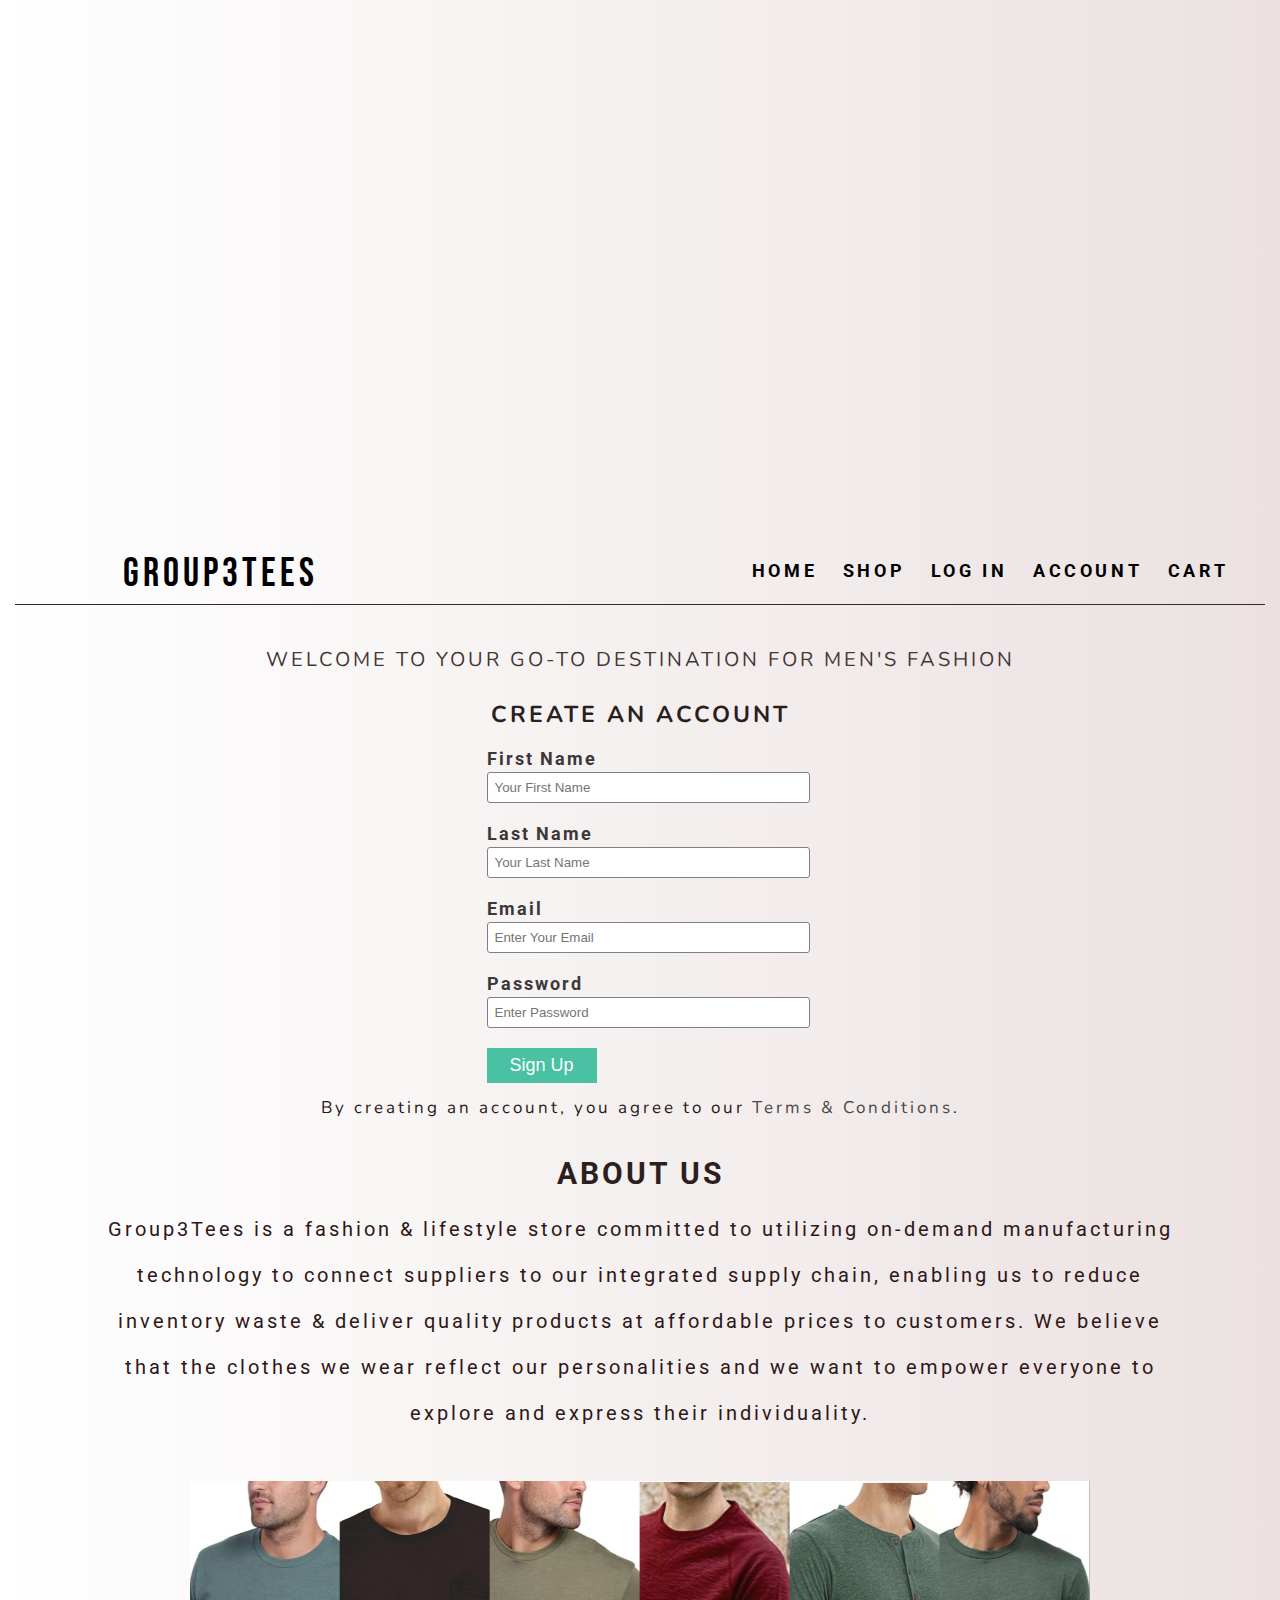
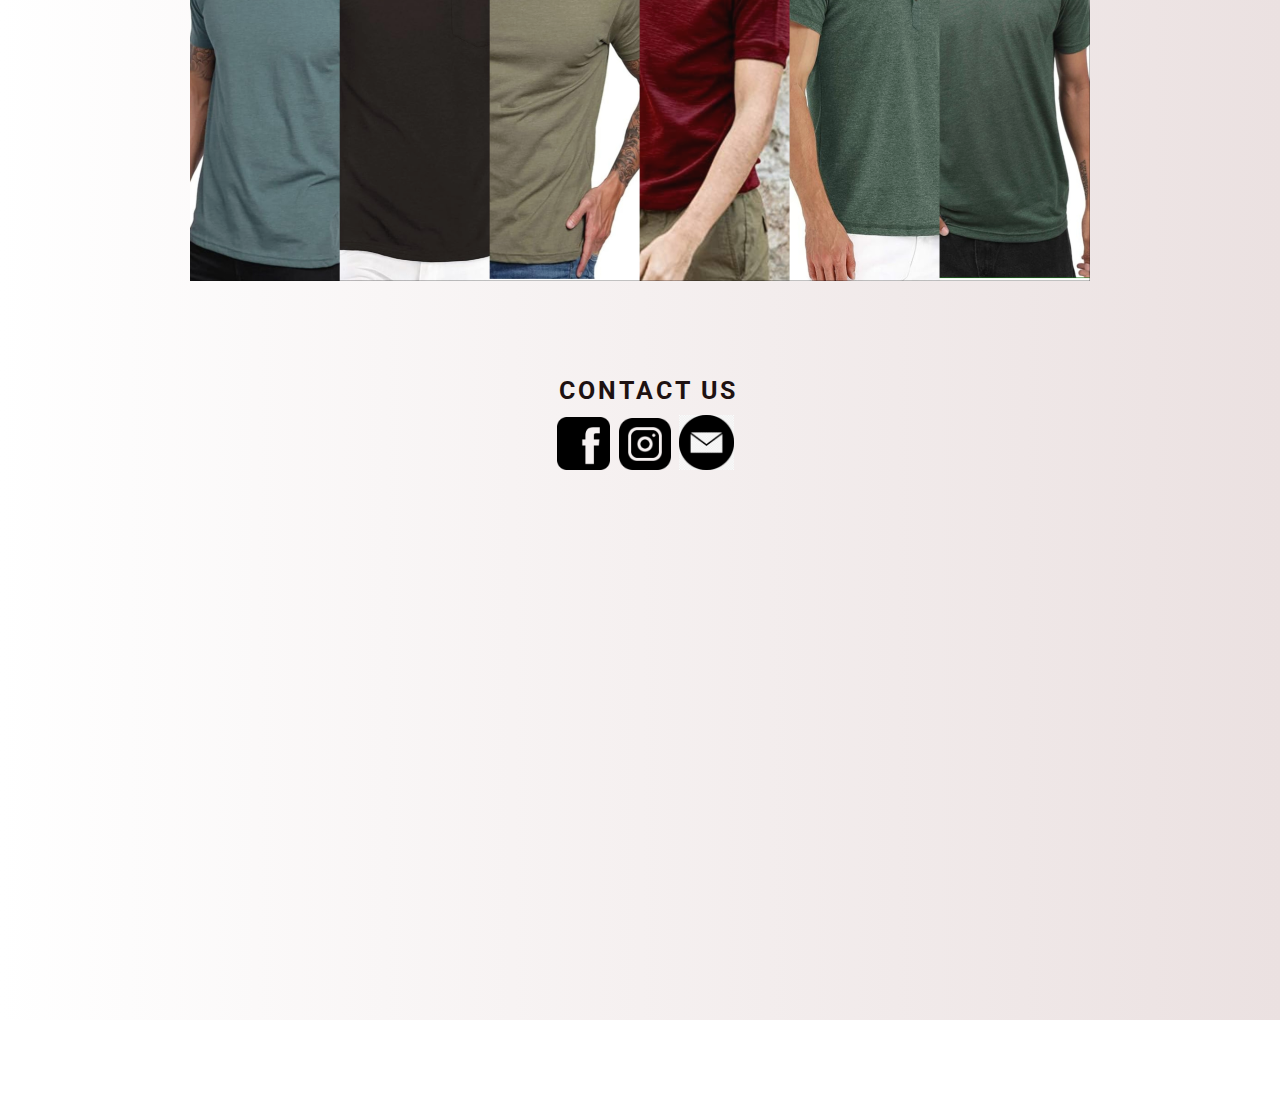
==== account.html @ 09bd8822 "Add files via upload" ====
<!DOCTYPE html> 
<html> 
<meta charset="utf-9">
<meta name="viewport" content="width=device-width, initial-scale=1.0">
<link rel="stylesheet" href="account.css">
<link rel="icon" type="icon" href="logo.png">
<title>G3 Tees</title>
<body>
<a href="index.html" class="name">GROUP3TEES</a>

  <div id="navbar"> 
    <ul> 
      <li><a href="index.html">HOME</a></li> 
      <li><a href="shop.html">SHOP</a></li>  
      <li><a href="login.html">LOG IN</a></li>  
      <li><a href="account.html">ACCOUNT</a></li>  
      <li><a href="cart.html">CART</a></li> 
    </ul> 
  </div>

 <p class="line"></p>
 <p class="welcome"> WELCOME TO YOUR GO-TO DESTINATION FOR MEN'S FASHION</p>

 <h1>CREATE AN ACCOUNT</h1>
    <form class="signup ">
    <label for="name">First Name</label>
    <input type="text" placeholder="Your First Name" required>

    <label for="name">Last Name</label>
    <input type="text" placeholder="Your Last Name" required>

    <label for="email">Email</label>
    <input type="text" placeholder="Enter Your Email" required>
    
    <label for="pass">Password</label>
    <input type="password" placeholder="Enter Password" required>
    <button type="submit" class="sign">Sign Up</button>

  </form>
    <p class="terms">By creating an account, you agree to our <a href="terms.pdf" target="_blank" >Terms & Conditions</a>.</p>


 <p class="About">ABOUT US </p>
 <p class="Us"> Group3Tees is a fashion & lifestyle store committed to utilizing on-demand manufacturing technology to connect suppliers to our 
   integrated supply chain, enabling us to reduce inventory waste & deliver quality products at 
   affordable prices to customers. We believe that the clothes we wear reflect 
   our personalities and we want to empower everyone to explore and express their individuality.</p>

   <img   class="shop2"  src="1.jpg" > </a> 

       <h6>CONTACT US</h6>
      <ul>
        <a href="https://www.facebook.com/Perfecttees18/" target="_blank" class="fb" ><img src="fb.png" height="53" width="53" ></i></a></li>
        <a href="https://www.instagram.com/accounts/login/?next=https%3A%2F%2Fwww.instagram.com%2Fperfectteesonline%2F%3Fhl%3Den" target="_blank" class="ig"> <img src="ig.png" height="52" width="52"></i></a></li>
        <a href="mailto:groupthree333three@gmail.com" target="_blank" class="email"> <img src="mail.png" height="55" width="55"></i></a></li>
      </ul>
 </div>  
 
 </html>
 </body>
---- account.css ----
@import url('https://fonts.googleapis.com/css2?family=Roboto:wght@300&display=swap');
@import url('https://fonts.googleapis.com/css2?family=Bebas+Neue&family=Inconsolata:wght@200..900&display=swap');
@import url('https://fonts.googleapis.com/css2?family=Bebas+Neue&family=Inconsolata:wght@200..900&family=Nunito:ital,wght@0,200..1000;1,200..1000&display=swap');

body {
    height:300vh;
    margin-top: 0px;
    margin-bottom: 0px;
    background-position-x: center;
    display: flex;
    flex-direction: column;
    justify-content: center;
    align-items: center;
    background: linear-gradient(to right, #ffffff, #ebe1e1); 
    margin: 0;
    padding: 0;
    box-sizing: border-box; 
    margin-top: -80px;
}
  
.name{
position: relative;
font-size: 40px;
left:-420px;
top: -10px;
font-family: 'Bebas Neue', sans-serif;
letter-spacing: 4px;
color: black;
text-decoration: none;

}


#navbar ul { 
  font-size: 18px;
	padding: 16px; 
  font-family: 'roboto', sans-serif;
  font-weight: bold;
	list-style-type: none; 
  letter-spacing: 3.6px;
  margin-top: 0px;
  position: relative;
  top: -65px;
  left: 350px;
	} 
 
#navbar ul li {  
	display: inline; 
	} 
 
#navbar ul li a { 
	text-decoration: none; 
	padding: .75em 0.5em; 
	color: rgb(0, 0, 0); 
	} 
 
#navbar ul li a:hover { 
	color: #713f3f;
  } 

  .line{
    padding: 0.1px 1px; 
     background-color: rgb(50, 43, 43);
     border-style: none;
     margin-top: 0px;
     justify-content: center;
     padding-right: 625px;
     padding-left: 625px;
     padding-top: -111px;
     position: relative;
     top: -75px;
 
}
.welcome{
  color: rgb(69, 53, 53);
  font-size: 20px;
  font-weight: light;
  font-family: 'Nunito', sans-serif;
 	list-style-type: none; 
  letter-spacing: 3px;
  position: relative;
  top: -70px;
}
 
h1{
	position: relative;
	bottom: 79px;
	color: rgb(42, 31, 31);
	font-size: 23px;
	font-weight: light;
	font-family: 'Nunito', sans-serif;
	list-style-type: none; 
	letter-spacing: 3px;
 
}
.signup{
position: relative;
bottom: 96px;


}
form label {
	color: rgb(59, 56, 56);
	font-weight: bold;
	font-family: 'Roboto', sans-serif;
	font-size: 20px;
	letter-spacing: 2px;
	display: flex;
	margin-top: 20px;
	font-size: 18px;
  }
  form input {
	margin-top: 3px;

	width: 100%;
	padding: 7px;
	border: none;
	border: 0.5px solid gray;
	border-radius: 3px;
	outline: none;
  }
  .sign{
	cursor: pointer;
	width: 110px;
	height: 35px;
	margin-top: 20px;
	border: none;
	background-color: #49c1a2;
	color: white;
	font-size: 18px;
  }
  .sign:hover{
	background-color: #c14949;
}

  .terms{
	color: rgb(43, 24, 24);
	font-size: 17px;
 	font-family: 'Nunito', sans-serif;
	 letter-spacing: 3px;
	position: relative;
	bottom: 100px;
  }
  .terms a{
	text-decoration: none; 
	color: rgb(74, 71, 71);
  }

 .About{
    font-family: 'roboto', sans-serif;
   color: rgb(46, 31, 31);
   text-align: center;
   font-weight: bold;
   font-size: 30px;
  letter-spacing: 3px;
   position: relative;
   top: -110px;

}
.Us{
  font-family: 'roboto', sans-serif;
 color: rgb(47, 23, 23);
 text-align: center;
 font-weight: light;
 font-size: 20px;
 padding-left: 100px;
 padding-right: 100px;
letter-spacing: 3px;
 position: relative;
 line-height: 46px;
 top: -145px;

}

.shop2{
  position: relative;
  top: -120px;
  width: 900px;
  height: 400px;
  opacity: 0.97;
  transition: transform 0.3s ease;  
 }

 .shop2:hover{
  opacity: 1;
  transform: scale(1.03);
 }

h6{
  font-size: 25px;
  font-weight: light;
font-family: 'Roboto', sans-serif;
letter-spacing: 3px;
color: rgb(30, 18, 18);
position: relative;
right: -8px;
bottom: -175px;
margin-top: -200px;
}
.fb{
  float: center;
  }
  .fb{
  position: relative;
  right: 19px;
  top: 110px;

}
  
  .fb:hover{
    opacity: 0.92;
  }
  .ig{
    position: relative;
    right: 14px;
    top: 110px;
  }
  
  .ig:hover{
    opacity: 0.92;
  }
  
  .email{
    position: relative;
    right: 10px;
    top: 110px;
}
  
  .email:hover{
    opacity: 0.92;
  
  }
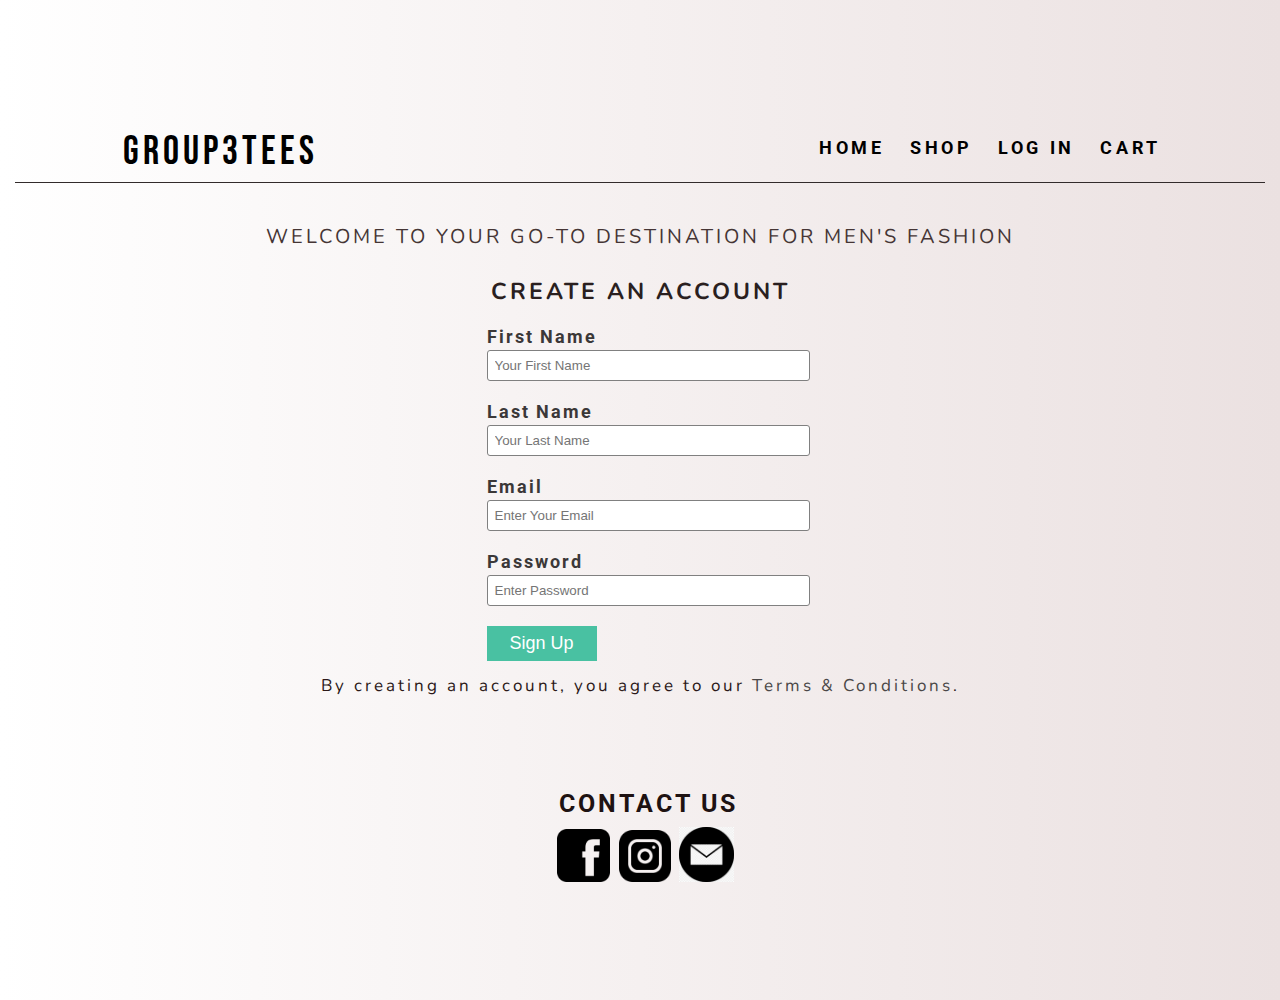
==== commit c17853fe: "Updated FrontEnd" ====
--- a/account.html
+++ b/account.html
@@ -12,8 +12,7 @@
     <ul> 
       <li><a href="index.html">HOME</a></li> 
       <li><a href="shop.html">SHOP</a></li>  
-      <li><a href="login.html">LOG IN</a></li>  
-      <li><a href="account.html">ACCOUNT</a></li>  
+      <li><a href="login.html">LOG IN</a></li>    
       <li><a href="cart.html">CART</a></li> 
     </ul> 
   </div>
@@ -22,7 +21,7 @@
  <p class="welcome"> WELCOME TO YOUR GO-TO DESTINATION FOR MEN'S FASHION</p>
 
  <h1>CREATE AN ACCOUNT</h1>
-    <form class="signup ">
+  <form class="signup ">
     <label for="name">First Name</label>
     <input type="text" placeholder="Your First Name" required>
 
@@ -34,19 +33,11 @@
     
     <label for="pass">Password</label>
     <input type="password" placeholder="Enter Password" required>
-    <button type="submit" class="sign">Sign Up</button>
-
+    <button type="submit" class="sign" >Sign Up</button>
   </form>
-    <p class="terms">By creating an account, you agree to our <a href="terms.pdf" target="_blank" >Terms & Conditions</a>.</p>
 
 
- <p class="About">ABOUT US </p>
- <p class="Us"> Group3Tees is a fashion & lifestyle store committed to utilizing on-demand manufacturing technology to connect suppliers to our 
-   integrated supply chain, enabling us to reduce inventory waste & deliver quality products at 
-   affordable prices to customers. We believe that the clothes we wear reflect 
-   our personalities and we want to empower everyone to explore and express their individuality.</p>
-
-   <img   class="shop2"  src="1.jpg" > </a> 
+    <p class="terms">By creating an account, you agree to our <a href="terms.pdf" target="_blank" >Terms & Conditions</a>.</p>
 
        <h6>CONTACT US</h6>
       <ul>
@@ -54,8 +45,8 @@
         <a href="https://www.instagram.com/accounts/login/?next=https%3A%2F%2Fwww.instagram.com%2Fperfectteesonline%2F%3Fhl%3Den" target="_blank" class="ig"> <img src="ig.png" height="52" width="52"></i></a></li>
         <a href="mailto:groupthree333three@gmail.com" target="_blank" class="email"> <img src="mail.png" height="55" width="55"></i></a></li>
       </ul>
- </div>  
+  
+    </body>
+ </html>
  
- </html>
- </body>
  --- a/account.css
+++ b/account.css
@@ -3,9 +3,7 @@
 @import url('https://fonts.googleapis.com/css2?family=Bebas+Neue&family=Inconsolata:wght@200..900&family=Nunito:ital,wght@0,200..1000;1,200..1000&display=swap');
 
 body {
-    height:300vh;
-    margin-top: 0px;
-    margin-bottom: 0px;
+    height:110vh;
     background-position-x: center;
     display: flex;
     flex-direction: column;
@@ -15,19 +13,20 @@
     margin: 0;
     padding: 0;
     box-sizing: border-box; 
-    margin-top: -80px;
+    margin-bottom: 40px;
+    margin-top: -30px;
+    
 }
   
 .name{
-position: relative;
-font-size: 40px;
-left:-420px;
-top: -10px;
-font-family: 'Bebas Neue', sans-serif;
-letter-spacing: 4px;
-color: black;
-text-decoration: none;
-
+  position: relative;
+  font-size: 40px;
+  left:-420px;
+  top: -10px;
+  font-family: 'Bebas Neue', sans-serif;
+  letter-spacing: 4px;
+  color: black;
+  text-decoration: none;
 }
 
 
@@ -133,6 +132,7 @@
 	background-color: #c14949;
 }
 
+
   .terms{
 	color: rgb(43, 24, 24);
 	font-size: 17px;
@@ -146,57 +146,21 @@
 	color: rgb(74, 71, 71);
   }
 
- .About{
-    font-family: 'roboto', sans-serif;
-   color: rgb(46, 31, 31);
-   text-align: center;
-   font-weight: bold;
-   font-size: 30px;
-  letter-spacing: 3px;
-   position: relative;
-   top: -110px;
 
-}
-.Us{
-  font-family: 'roboto', sans-serif;
- color: rgb(47, 23, 23);
- text-align: center;
- font-weight: light;
- font-size: 20px;
- padding-left: 100px;
- padding-right: 100px;
-letter-spacing: 3px;
- position: relative;
- line-height: 46px;
- top: -145px;
 
-}
-
-.shop2{
-  position: relative;
-  top: -120px;
-  width: 900px;
-  height: 400px;
-  opacity: 0.97;
-  transition: transform 0.3s ease;  
- }
-
- .shop2:hover{
-  opacity: 1;
-  transform: scale(1.03);
- }
 
 h6{
   font-size: 25px;
   font-weight: light;
-font-family: 'Roboto', sans-serif;
-letter-spacing: 3px;
-color: rgb(30, 18, 18);
-position: relative;
-right: -8px;
-bottom: -175px;
-margin-top: -200px;
+  font-family: 'Roboto', sans-serif;
+  letter-spacing: 3px;
+  color: rgb(30, 18, 18);
+  position: relative;
+  right: -8px;
+  bottom: -175px;
+  margin-top: -200px;
 }
+
 .fb{
   float: center;
   }
